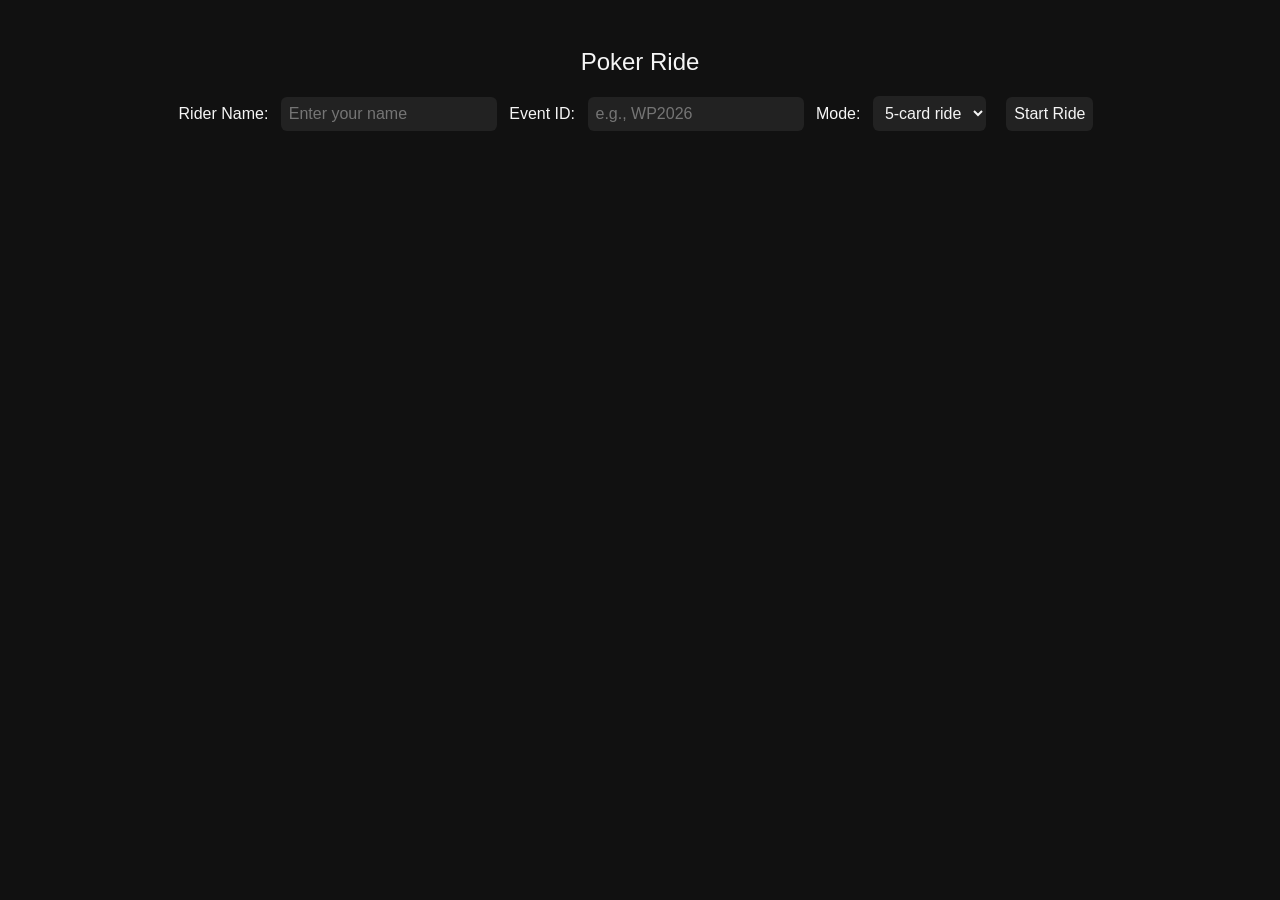
==== index.html @ cab7e918 "Add files via upload" ====
<!DOCTYPE html>
<html lang="en">
<head>
  <meta charset="UTF-8" />
  <meta name="viewport" content="width=device-width, initial-scale=1" />
  <title>Poker Ride</title>
  <link rel="stylesheet" href="style.css" />
  <link rel="manifest" href="manifest.json" />
</head>
<body>
  <div id="app">

    <!-- Start Screen -->
    <section id="start-screen" class="screen">
      <h1>Poker Ride</h1>

      <label for="rider-name">Rider Name:</label>
      <input id="rider-name" type="text" placeholder="Enter your name" />

      <label for="event-id">Event ID:</label>
      <input id="event-id" type="text" placeholder="e.g., WP2026" />

      <label for="mode-select">Mode:</label>
      <select id="mode-select">
        <option value="5-card">5-card ride</option>
        <option value="7-card">7-card ride</option>
      </select>

      <button onclick="startRide()">Start Ride</button>
    </section>

    <!-- Scan Screen -->
    <section id="scan-screen" class="screen hidden">
      <h2>Scan Station QR Code</h2>
      <div id="qr-reader" style="width: 300px;"></div>
      <button onclick="showHand()">View My Hand</button>
      <button onclick="showExport()">Judge QR</button>
    </section>

    <!-- Card Screen -->
    <section id="card-screen" class="screen hidden">
      <h2 id="station-label"></h2>
      <div id="card-display"></div>
      <button onclick="goToScan()">Next Station</button>
      <button onclick="showHand()">View My Hand</button>
      <button onclick="showExport()">Judge QR</button>
    </section>

    <!-- Hand Screen -->
    <section id="hand-screen" class="screen hidden">
      <h2>Your Hand</h2>
      <div id="hand-cards"></div>
      <div id="hand-rank"></div>
      <button onclick="goToScan()">Back to Scan</button>
    </section>

    <!-- Export Screen -->
    <section id="export-screen" class="screen hidden">
      <h2>Show this QR to the Judge</h2>
      <div id="judge-qr"></div>
      <button onclick="goToScan()">Back to Scan</button>
    </section>

    <!-- Locked Screen -->
    <section id="locked-screen" class="screen hidden">
      <h2>Game Locked</h2>
      <p>This ride is finished. A new game will be available for the next event/day.</p>
      <button onclick="resetForNewEvent()">Start New Event</button>
    </section>

  </div>

  <script src="lib/html5-qrcode.min.js"></script>
  <script src="lib/qrcode.min.js"></script>
  <script src="app.js"></script>
</body>
</html>
---- style.css ----
body {
  font-family: Arial, sans-serif;
  text-align: center;
  padding: 20px;
  background: #111;
  color: #f5f5f5;
}

.screen {
  display: block;
}

.hidden {
  display: none;
}

input, select, button {
  margin: 8px;
  padding: 8px;
  font-size: 1rem;
  border-radius: 6px;
  border: none;
  background-color: #222;
  color: #f5f5f5;
  cursor: pointer;
}

input:focus, select:focus {
  outline: 2px solid #ffcc00;
}

button:hover {
  background-color: #333;
}

#card-display, #hand-cards, #hand-rank {
  font-size: 1.5rem;
  margin: 16px;
}

#judge-qr canvas {
  margin-top: 16px;
}

h1, h2 {
  font-weight: normal;
  margin-bottom: 12px;
}
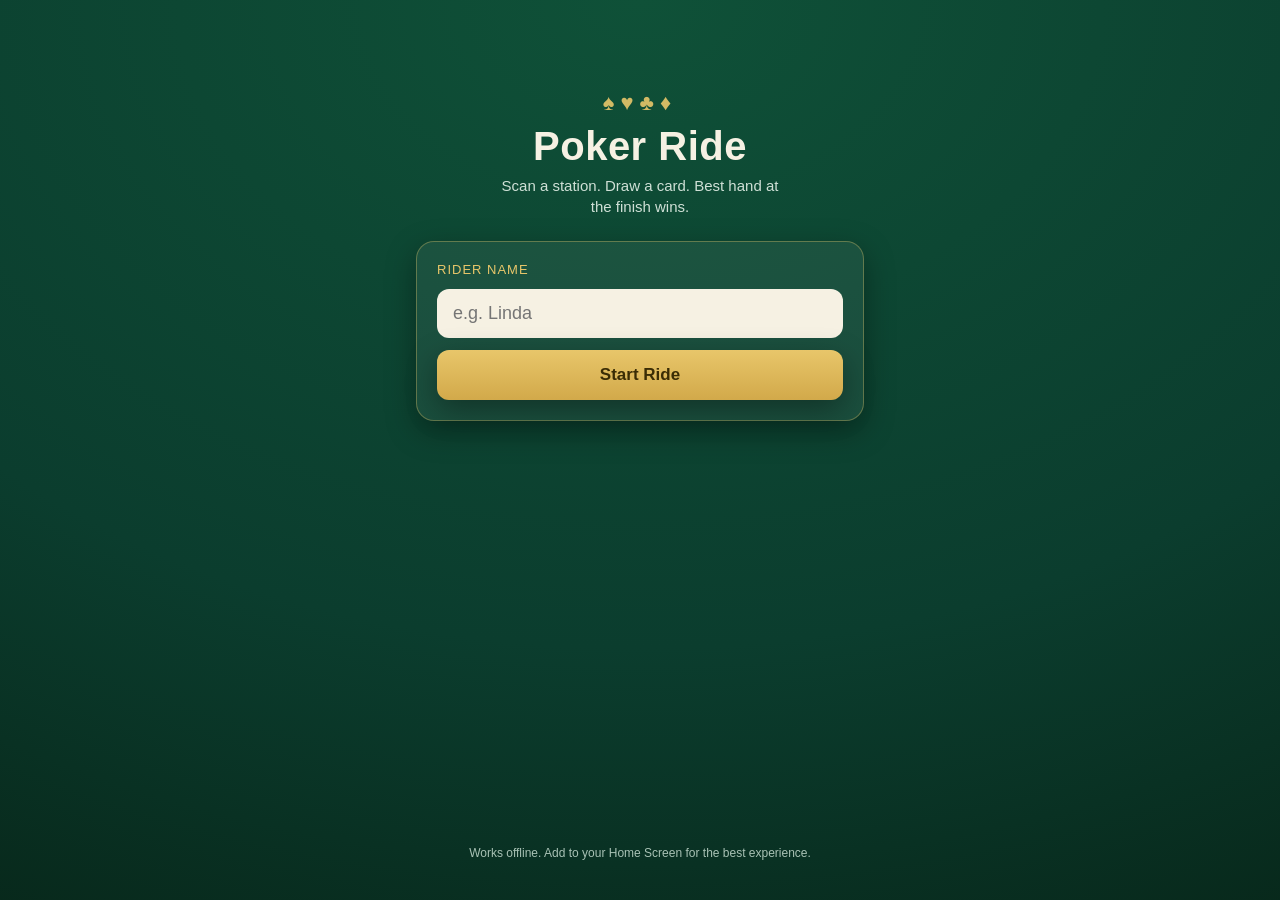
==== commit 22471929: "Add files via upload" ====
--- a/index.html
+++ b/index.html
@@ -1,77 +1,124 @@
-<!DOCTYPE html>
-<html lang="en">
-<head>
-  <meta charset="UTF-8" />
-  <meta name="viewport" content="width=device-width, initial-scale=1" />
-  <title>Poker Ride</title>
-  <link rel="stylesheet" href="style.css" />
-  <link rel="manifest" href="manifest.json" />
-</head>
-<body>
-  <div id="app">
-
-    <!-- Start Screen -->
-    <section id="start-screen" class="screen">
-      <h1>Poker Ride</h1>
-
-      <label for="rider-name">Rider Name:</label>
-      <input id="rider-name" type="text" placeholder="Enter your name" />
-
-      <label for="event-id">Event ID:</label>
-      <input id="event-id" type="text" placeholder="e.g., WP2026" />
-
-      <label for="mode-select">Mode:</label>
-      <select id="mode-select">
-        <option value="5-card">5-card ride</option>
-        <option value="7-card">7-card ride</option>
-      </select>
-
-      <button onclick="startRide()">Start Ride</button>
-    </section>
-
-    <!-- Scan Screen -->
-    <section id="scan-screen" class="screen hidden">
-      <h2>Scan Station QR Code</h2>
-      <div id="qr-reader" style="width: 300px;"></div>
-      <button onclick="showHand()">View My Hand</button>
-      <button onclick="showExport()">Judge QR</button>
-    </section>
-
-    <!-- Card Screen -->
-    <section id="card-screen" class="screen hidden">
-      <h2 id="station-label"></h2>
-      <div id="card-display"></div>
-      <button onclick="goToScan()">Next Station</button>
-      <button onclick="showHand()">View My Hand</button>
-      <button onclick="showExport()">Judge QR</button>
-    </section>
-
-    <!-- Hand Screen -->
-    <section id="hand-screen" class="screen hidden">
-      <h2>Your Hand</h2>
-      <div id="hand-cards"></div>
-      <div id="hand-rank"></div>
-      <button onclick="goToScan()">Back to Scan</button>
-    </section>
-
-    <!-- Export Screen -->
-    <section id="export-screen" class="screen hidden">
-      <h2>Show this QR to the Judge</h2>
-      <div id="judge-qr"></div>
-      <button onclick="goToScan()">Back to Scan</button>
-    </section>
-
-    <!-- Locked Screen -->
-    <section id="locked-screen" class="screen hidden">
-      <h2>Game Locked</h2>
-      <p>This ride is finished. A new game will be available for the next event/day.</p>
-      <button onclick="resetForNewEvent()">Start New Event</button>
-    </section>
-
-  </div>
-
-  <script src="lib/html5-qrcode.min.js"></script>
-  <script src="lib/qrcode.min.js"></script>
-  <script src="app.js"></script>
-</body>
-</html>
+<!DOCTYPE html>
+<html lang="en">
+<head>
+  <meta charset="UTF-8" />
+  <meta name="viewport" content="width=device-width, initial-scale=1, viewport-fit=cover, maximum-scale=1, user-scalable=no" />
+  <meta name="theme-color" content="#0b3d2e" />
+  <meta name="apple-mobile-web-app-capable" content="yes" />
+  <meta name="apple-mobile-web-app-status-bar-style" content="black-translucent" />
+  <meta name="apple-mobile-web-app-title" content="Poker Ride" />
+  <title>Poker Ride</title>
+  <link rel="manifest" href="manifest.json" />
+  <link rel="apple-touch-icon" href="img/icon-192.png" />
+  <link rel="stylesheet" href="style.css" />
+  <!-- Optional QR decoder. If lib/jsQR.min.js is present, live camera scanning
+       works on every phone (including iPhone). If it is absent, the app still
+       works using the native scanner (Android) or the manual station buttons. -->
+  <script src="lib/jsQR.min.js" onerror="window.__jsqrMissing=true"></script>
+</head>
+<body>
+  <div id="app">
+
+    <!-- ============ START SCREEN ============ -->
+    <section id="screen-start" class="screen active">
+      <div class="brand">
+        <div class="brand-suit">&#9824;&#9829;&#9827;&#9830;</div>
+        <h1>Poker Ride</h1>
+        <p class="tagline">Scan a station. Draw a card. Best hand at the finish wins.</p>
+      </div>
+      <form id="start-form" class="card-panel" autocomplete="off">
+        <label for="rider-name">Rider name</label>
+        <input id="rider-name" name="rider-name" type="text" inputmode="text"
+               placeholder="e.g. Linda" maxlength="24" required />
+        <button type="submit" class="btn btn-primary">Start Ride</button>
+      </form>
+      <button id="resume-btn" class="btn btn-ghost hidden">Resume current ride</button>
+      <p class="fineprint">Works offline. Add to your Home Screen for the best experience.</p>
+    </section>
+
+    <!-- ============ SCAN SCREEN ============ -->
+    <section id="screen-scan" class="screen">
+      <header class="topbar">
+        <button class="icon-btn" data-nav="start" aria-label="Back">&#8592;</button>
+        <span class="topbar-title">Scan station</span>
+        <button class="icon-btn" data-nav="hand" aria-label="View hand">&#9824;</button>
+      </header>
+
+      <div class="scan-wrap">
+        <video id="scan-video" playsinline muted></video>
+        <div id="qr-reader" class="hidden"></div>
+        <div class="scan-frame"></div>
+        <canvas id="scan-canvas" class="hidden"></canvas>
+      </div>
+
+      <p id="scan-status" class="scan-status">Point your camera at the station QR code.</p>
+
+      <div class="manual-block">
+        <p class="manual-label">No camera? Tap your station:</p>
+        <div id="manual-stations" class="manual-grid"></div>
+      </div>
+    </section>
+
+    <!-- ============ CARD DISPLAY SCREEN ============ -->
+    <section id="screen-card" class="screen">
+      <header class="topbar">
+        <button class="icon-btn" data-nav="scan" aria-label="Back to scan">&#8592;</button>
+        <span class="topbar-title" id="card-station-title">Station</span>
+        <button class="icon-btn" data-nav="hand" aria-label="View hand">&#9824;</button>
+      </header>
+
+      <div class="card-stage">
+        <div id="playing-card" class="playing-card">
+          <span class="pc-rank pc-top"></span>
+          <span class="pc-suit-big"></span>
+          <span class="pc-rank pc-bottom"></span>
+        </div>
+        <p id="card-caption" class="card-caption"></p>
+        <p id="card-progress" class="card-progress"></p>
+      </div>
+
+      <div class="actions">
+        <button class="btn btn-primary" data-nav="scan">Next Station</button>
+        <button class="btn btn-ghost" data-nav="hand">View My Hand</button>
+      </div>
+    </section>
+
+    <!-- ============ FINAL HAND SCREEN ============ -->
+    <section id="screen-hand" class="screen">
+      <header class="topbar">
+        <button class="icon-btn" data-nav="scan" aria-label="Back to scan">&#8592;</button>
+        <span class="topbar-title">My Hand</span>
+        <span class="icon-btn" aria-hidden="true"></span>
+      </header>
+
+      <div class="hand-stage">
+        <p id="hand-rider" class="hand-rider"></p>
+        <div id="hand-cards" class="hand-cards"></div>
+        <div id="hand-rank" class="hand-rank"></div>
+        <p id="hand-progress" class="hand-progress"></p>
+        <p id="hand-restarts" class="hand-restarts"></p>
+
+        <!-- Finish-line QR code — visible only when all 5 stations are complete -->
+        <div id="hand-qr-section" class="hand-qr-section hidden">
+          <p class="qr-label">📱 Show this QR code at the finish line</p>
+          <div id="hand-qr"></div>
+        </div>
+      </div>
+
+      <div class="actions">
+        <button class="btn btn-primary" data-nav="scan">Back to Scanning</button>
+        <button id="restart-btn" class="btn btn-danger">Restart Ride</button>
+      </div>
+    </section>
+
+  </div>
+
+  <!-- Toast -->
+  <div id="toast" class="toast hidden"></div>
+
+  <!-- QR-code GENERATOR — download qrcode.min.js and place in lib/
+       Get it from: https://cdnjs.cloudflare.com/ajax/libs/qrcodejs/1.0.0/qrcode.min.js -->
+  <script src="lib/qrcode.min.js" onerror="window.__qrcodeMissing=true"></script>
+  <script src="app.js"></script>
+</body>
+</html>
--- a/style.css
+++ b/style.css
@@ -1,48 +1,172 @@
-body {
-  font-family: Arial, sans-serif;
-  text-align: center;
-  padding: 20px;
-  background: #111;
-  color: #f5f5f5;
-}
-
-.screen {
-  display: block;
-}
-
-.hidden {
-  display: none;
-}
-
-input, select, button {
-  margin: 8px;
-  padding: 8px;
-  font-size: 1rem;
-  border-radius: 6px;
-  border: none;
-  background-color: #222;
-  color: #f5f5f5;
-  cursor: pointer;
-}
-
-input:focus, select:focus {
-  outline: 2px solid #ffcc00;
-}
-
-button:hover {
-  background-color: #333;
-}
-
-#card-display, #hand-cards, #hand-rank {
-  font-size: 1.5rem;
-  margin: 16px;
-}
-
-#judge-qr canvas {
-  margin-top: 16px;
-}
-
-h1, h2 {
-  font-weight: normal;
-  margin-bottom: 12px;
-}
+:root{
+  --felt:#0b3d2e;
+  --felt-2:#0f5138;
+  --gold:#e8c66a;
+  --cream:#f6f1e3;
+  --ink:#1c1c1c;
+  --red:#c2362f;
+  --black:#1c1c1c;
+  --danger:#8c2b25;
+  --shadow:0 10px 30px rgba(0,0,0,.35);
+}
+
+*{box-sizing:border-box;-webkit-tap-highlight-color:transparent;}
+html,body{margin:0;height:100%;}
+body{
+  font-family:-apple-system,BlinkMacSystemFont,"Segoe UI",Roboto,Helvetica,Arial,sans-serif;
+  color:var(--cream);
+  background:radial-gradient(120% 120% at 50% 0%,var(--felt-2),var(--felt) 60%,#072518 100%);
+  background-attachment:fixed;
+  -webkit-font-smoothing:antialiased;
+  overscroll-behavior:none;
+}
+#app{
+  max-width:480px;margin:0 auto;min-height:100%;
+  padding:env(safe-area-inset-top) 16px env(safe-area-inset-bottom);
+  display:flex;flex-direction:column;
+}
+
+/* ---------- Screens ---------- */
+.screen{display:none;flex-direction:column;flex:1;min-height:100vh;padding:18px 0 28px;}
+.screen.active{display:flex;}
+.hidden{display:none !important;}
+
+/* ---------- Start ---------- */
+.brand{text-align:center;margin:8vh 0 24px;}
+.brand-suit{letter-spacing:6px;color:var(--gold);font-size:22px;opacity:.9;}
+.brand h1{font-size:40px;margin:8px 0 6px;color:var(--cream);letter-spacing:.5px;}
+.tagline{margin:0 auto;max-width:300px;color:#cfe0d6;font-size:15px;line-height:1.4;}
+
+.card-panel{
+  background:rgba(255,255,255,.06);
+  border:1px solid rgba(232,198,106,.35);
+  border-radius:18px;padding:20px;box-shadow:var(--shadow);
+  display:flex;flex-direction:column;gap:12px;
+}
+.card-panel label{font-size:13px;text-transform:uppercase;letter-spacing:1px;color:var(--gold);}
+input[type=text]{
+  width:100%;padding:14px 16px;border-radius:12px;border:none;
+  font-size:18px;background:var(--cream);color:var(--ink);
+}
+input[type=text]:focus{outline:3px solid var(--gold);}
+
+.fineprint{text-align:center;color:#a9c2b5;font-size:12px;margin-top:auto;padding-top:24px;}
+
+/* ---------- Buttons ---------- */
+.btn{
+  border:none;border-radius:12px;padding:15px 18px;font-size:17px;font-weight:600;
+  cursor:pointer;width:100%;transition:transform .05s ease,filter .15s ease;
+}
+.btn:active{transform:translateY(1px) scale(.995);}
+.btn-primary{background:linear-gradient(180deg,var(--gold),#d2a94a);color:#3a2c05;box-shadow:var(--shadow);}
+.btn-ghost{background:rgba(255,255,255,.08);color:var(--cream);border:1px solid rgba(255,255,255,.2);}
+.btn-danger{background:var(--danger);color:#fff;}
+.actions{display:flex;flex-direction:column;gap:10px;margin-top:auto;padding-top:18px;}
+
+/* ---------- Topbar ---------- */
+.topbar{display:flex;align-items:center;justify-content:space-between;margin-bottom:14px;}
+.topbar-title{font-size:16px;font-weight:600;letter-spacing:.5px;color:var(--cream);}
+.icon-btn{
+  width:44px;height:44px;border-radius:50%;border:1px solid rgba(255,255,255,.18);
+  background:rgba(255,255,255,.06);color:var(--cream);font-size:20px;cursor:pointer;
+  display:flex;align-items:center;justify-content:center;
+}
+
+/* ---------- Scan ---------- */
+.scan-wrap{
+  position:relative;width:100%;aspect-ratio:1/1;border-radius:20px;overflow:hidden;
+  background:#000;box-shadow:var(--shadow);border:1px solid rgba(232,198,106,.3);
+}
+#scan-video{width:100%;height:100%;object-fit:cover;display:block;}
+#qr-reader{position:absolute;inset:0;width:100%;height:100%;}
+#qr-reader video{width:100%!important;height:100%!important;object-fit:cover;display:block;}
+#qr-reader img[alt="Info icon"],#qr-reader>div>span{display:none;} /* hide library chrome */
+.scan-frame{
+  position:absolute;inset:16%;border:3px solid var(--gold);border-radius:16px;
+  box-shadow:0 0 0 100vmax rgba(0,0,0,.25);pointer-events:none;
+}
+.scan-status{text-align:center;color:#cfe0d6;font-size:14px;min-height:20px;margin:14px 4px;}
+
+.manual-block{margin-top:6px;}
+.manual-label{text-align:center;color:#a9c2b5;font-size:13px;margin:0 0 10px;}
+.manual-grid{display:grid;grid-template-columns:repeat(5,1fr);gap:8px;}
+.manual-grid button{
+  padding:14px 0;border-radius:12px;border:1px solid rgba(232,198,106,.4);
+  background:rgba(255,255,255,.07);color:var(--cream);font-size:16px;font-weight:700;cursor:pointer;
+}
+.manual-grid button.done{background:rgba(232,198,106,.25);color:var(--gold);border-color:var(--gold);}
+
+/* ---------- Playing card ---------- */
+.card-stage{flex:1;display:flex;flex-direction:column;align-items:center;justify-content:center;gap:18px;}
+.playing-card{
+  position:relative;width:62vw;max-width:260px;aspect-ratio:2.5/3.5;background:#fff;border-radius:18px;
+  box-shadow:var(--shadow);color:var(--black);display:flex;align-items:center;justify-content:center;
+  animation:flip .5s ease;
+}
+.playing-card.red{color:var(--red);}
+.pc-suit-big{font-size:34vw;line-height:1;max-font-size:150px;}
+@media(min-width:480px){.pc-suit-big{font-size:150px;}}
+.pc-rank{position:absolute;font-size:7vw;font-weight:800;line-height:1;}
+@media(min-width:480px){.pc-rank{font-size:34px;}}
+.pc-top{top:12px;left:14px;}
+.pc-bottom{bottom:12px;right:14px;transform:rotate(180deg);}
+.card-caption{font-size:20px;font-weight:700;color:var(--cream);margin:0;}
+.card-progress{color:#a9c2b5;font-size:14px;margin:0;}
+@keyframes flip{from{transform:rotateY(90deg) scale(.9);opacity:0;}to{transform:none;opacity:1;}}
+
+/* ---------- Hand ---------- */
+.hand-stage{flex:1;display:flex;flex-direction:column;align-items:center;gap:16px;padding-top:8px;}
+.hand-rider{font-size:20px;font-weight:700;margin:0;color:var(--cream);}
+.hand-cards{display:flex;flex-wrap:wrap;justify-content:center;gap:10px;}
+.mini-card{
+  width:58px;height:82px;background:#fff;border-radius:10px;color:var(--black);
+  display:flex;flex-direction:column;align-items:center;justify-content:center;box-shadow:var(--shadow);
+  position:relative;font-weight:800;
+}
+.mini-card.red{color:var(--red);}
+.mini-card.empty{background:rgba(255,255,255,.06);border:1px dashed rgba(255,255,255,.3);color:#7f998c;font-weight:600;}
+.mini-rank{font-size:20px;line-height:1;}
+.mini-suit{font-size:22px;line-height:1;}
+.mini-station{position:absolute;bottom:3px;font-size:9px;letter-spacing:1px;color:#888;font-weight:700;}
+.mini-card.red .mini-station{color:#c98;}
+.hand-rank{
+  text-align:center;background:rgba(232,198,106,.14);border:1px solid rgba(232,198,106,.4);
+  border-radius:14px;padding:14px 18px;min-width:60%;
+}
+.hand-rank .rank-name{font-size:24px;font-weight:800;color:var(--gold);}
+.hand-rank .rank-desc{font-size:13px;color:#cfe0d6;margin-top:4px;}
+.hand-progress{color:#a9c2b5;font-size:13px;margin:0;}
+.hand-restarts{
+  margin:4px 0 0;font-size:12px;letter-spacing:.3px;
+  color:#cdb06a;background:rgba(140,43,37,.18);
+  border:1px solid rgba(232,198,106,.3);border-radius:999px;padding:5px 12px;
+}
+.hand-restarts.flag{color:#f3c9c5;background:rgba(140,43,37,.4);border-color:#8c2b25;}
+
+
+/* ---------- Finish-line QR code ---------- */
+.hand-qr-section{
+  display:flex;flex-direction:column;align-items:center;gap:10px;
+  margin-top:14px;width:100%;
+}
+.qr-label{
+  font-size:13px;color:var(--gold);text-align:center;
+  margin:0;letter-spacing:.5px;font-weight:600;
+}
+#hand-qr{
+  background:var(--cream);padding:10px;border-radius:14px;
+  box-shadow:var(--shadow);display:inline-block;
+}
+#hand-qr canvas,#hand-qr img{display:block;}
+.qr-fallback{
+  color:var(--cream);font-size:12px;text-align:center;word-break:break-all;
+  background:rgba(255,255,255,.06);border:1px solid rgba(232,198,106,.35);
+  border-radius:12px;padding:12px 14px;line-height:1.5;
+}
+
+.toast{
+  position:fixed;left:50%;bottom:28px;transform:translateX(-50%);
+  background:#1c1c1c;color:#fff;padding:12px 18px;border-radius:12px;font-size:14px;
+  box-shadow:var(--shadow);z-index:50;max-width:88%;text-align:center;
+  border:1px solid rgba(232,198,106,.4);
+}
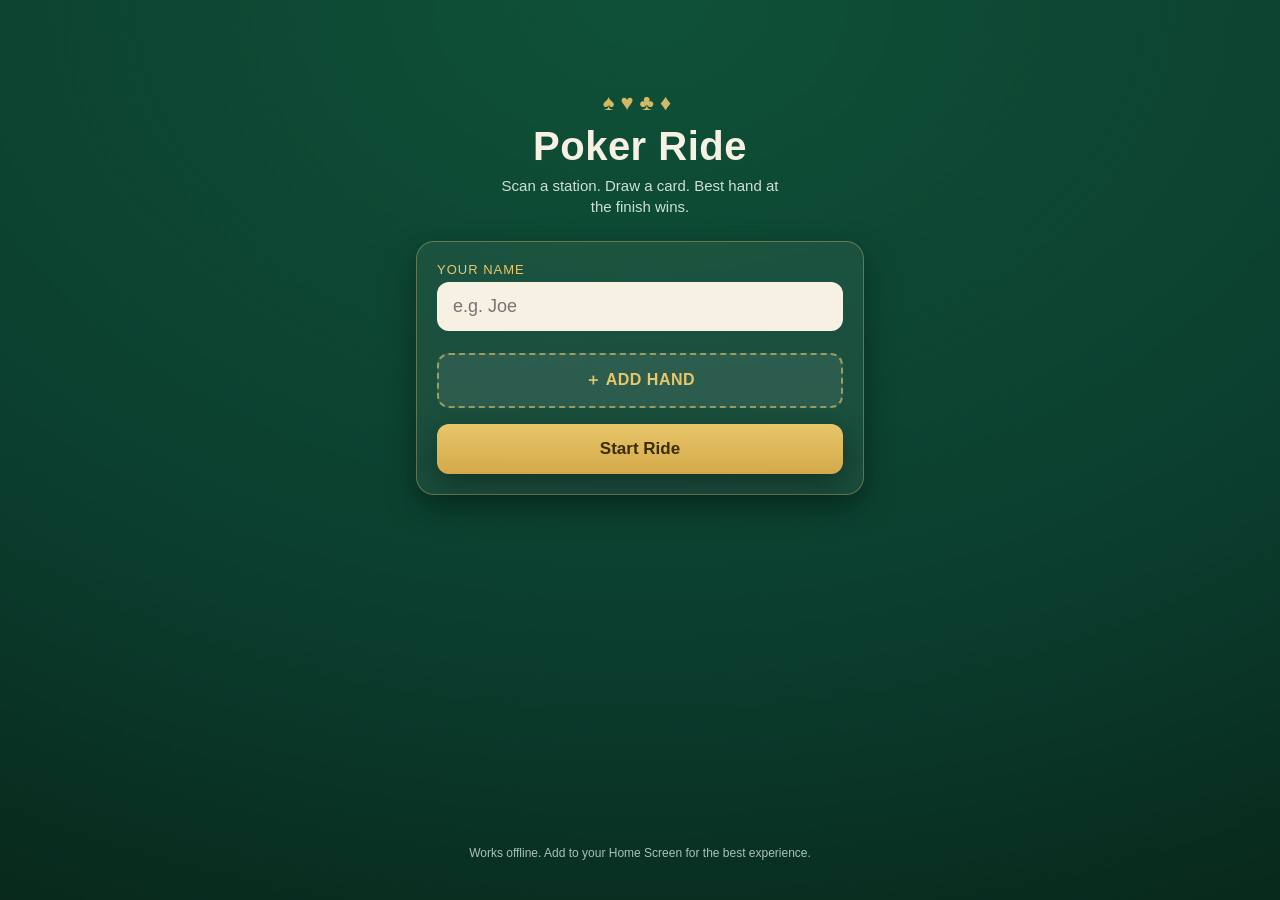
==== commit 02509451: "Add files via upload new replacement files for V6- multiplayer upgrade" ====
--- a/index.html
+++ b/index.html
@@ -27,9 +27,10 @@
         <p class="tagline">Scan a station. Draw a card. Best hand at the finish wins.</p>
       </div>
       <form id="start-form" class="card-panel" autocomplete="off">
-        <label for="rider-name">Rider name</label>
-        <input id="rider-name" name="rider-name" type="text" inputmode="text"
-               placeholder="e.g. Linda" maxlength="24" required />
+        <div id="name-inputs-container"></div>
+        <button type="button" id="add-hand-btn" class="btn btn-ghost add-hand-btn">
+          ＋ ADD HAND
+        </button>
         <button type="submit" class="btn btn-primary">Start Ride</button>
       </form>
       <button id="resume-btn" class="btn btn-ghost hidden">Resume current ride</button>
@@ -40,18 +41,32 @@
     <section id="screen-scan" class="screen">
       <header class="topbar">
         <button class="icon-btn" data-nav="start" aria-label="Back">&#8592;</button>
-        <span class="topbar-title">Scan station</span>
+        <span class="topbar-title" id="scan-topbar-title">Scan station</span>
         <button class="icon-btn" data-nav="hand" aria-label="View hand">&#9824;</button>
       </header>
 
+      <!-- Player tabs — hidden for single player, visible for multi -->
+      <div id="player-tabs" class="player-tabs hidden"></div>
+
       <div class="scan-wrap">
+        <!-- Tap-to-start overlay — visible first; hidden once camera is running.
+             Giving iOS a real tap event is required for the camera permission
+             dialog to appear on older iPhones (6s / iOS 12-15). -->
+        <div id="camera-start-overlay" class="camera-start-overlay">
+          <button id="camera-start-btn" type="button" class="camera-start-btn">
+            📷<br>Tap to Start Camera
+          </button>
+        </div>
         <video id="scan-video" playsinline muted></video>
         <div id="qr-reader" class="hidden"></div>
-        <div class="scan-frame"></div>
+        <div class="scan-frame hidden"></div>
         <canvas id="scan-canvas" class="hidden"></canvas>
       </div>
 
       <p id="scan-status" class="scan-status">Point your camera at the station QR code.</p>
+      <button id="camera-retry-btn" class="btn btn-ghost hidden" style="margin:0 0 6px;">
+        📷 Try Camera Again
+      </button>
 
       <div class="manual-block">
         <p class="manual-label">No camera? Tap your station:</p>
@@ -91,18 +106,8 @@
         <span class="icon-btn" aria-hidden="true"></span>
       </header>
 
-      <div class="hand-stage">
-        <p id="hand-rider" class="hand-rider"></p>
-        <div id="hand-cards" class="hand-cards"></div>
-        <div id="hand-rank" class="hand-rank"></div>
-        <p id="hand-progress" class="hand-progress"></p>
-        <p id="hand-restarts" class="hand-restarts"></p>
-
-        <!-- Finish-line QR code — visible only when all 5 stations are complete -->
-        <div id="hand-qr-section" class="hand-qr-section hidden">
-          <p class="qr-label">📱 Show this QR code at the finish line</p>
-          <div id="hand-qr"></div>
-        </div>
+      <div class="hand-stage" id="hand-stage">
+        <!-- populated dynamically by renderHand() for each player -->
       </div>
 
       <div class="actions">
--- a/style.css
+++ b/style.css
@@ -164,9 +164,70 @@
   border-radius:12px;padding:12px 14px;line-height:1.5;
 }
 
+/* ---------- Camera start overlay ---------- */
+.camera-start-overlay{
+  position:absolute;inset:0;display:flex;align-items:center;justify-content:center;
+  background:rgba(0,0,0,.55);z-index:10;border-radius:20px;
+}
+.camera-start-btn{
+  background:linear-gradient(180deg,var(--gold),#d2a94a);color:#3a2c05;
+  border:none;border-radius:16px;padding:22px 32px;font-size:20px;font-weight:800;
+  cursor:pointer;text-align:center;line-height:1.5;box-shadow:var(--shadow);
+  -webkit-tap-highlight-color:transparent;
+}
+.camera-start-btn:active{transform:scale(.97);}
+
 .toast{
   position:fixed;left:50%;bottom:28px;transform:translateX(-50%);
   background:#1c1c1c;color:#fff;padding:12px 18px;border-radius:12px;font-size:14px;
   box-shadow:var(--shadow);z-index:50;max-width:88%;text-align:center;
   border:1px solid rgba(232,198,106,.4);
 }
+
+/* ---------- Multi-hand start form ---------- */
+.name-row { display:flex; flex-direction:column; gap:5px; margin-bottom:10px; }
+.name-row-label {
+  font-size:13px; text-transform:uppercase; letter-spacing:1px; color:var(--gold);
+}
+.name-row-wrap  { display:flex; gap:8px; align-items:center; }
+.name-row-input {
+  flex:1; padding:13px 15px; border-radius:12px; border:none;
+  font-size:17px; background:var(--cream); color:var(--ink);
+}
+.name-row-input:focus { outline:3px solid var(--gold); }
+.remove-name-btn {
+  flex-shrink:0; width:42px; height:42px; border-radius:50%;
+  border:1px solid rgba(255,255,255,.25); background:rgba(255,255,255,.08);
+  color:var(--cream); font-size:18px; cursor:pointer;
+  display:flex; align-items:center; justify-content:center;
+}
+.remove-name-btn:active { background:rgba(140,43,37,.5); }
+.add-hand-btn {
+  font-size:16px; font-weight:800; letter-spacing:.5px;
+  border:2px dashed rgba(232,198,106,.6) !important;
+  color:var(--gold) !important; margin-bottom:4px;
+}
+.add-hand-btn:active { background:rgba(232,198,106,.15) !important; }
+
+/* ---------- Player tabs (scan screen) ---------- */
+.player-tabs {
+  display:flex; gap:8px; flex-wrap:wrap; margin-bottom:10px;
+}
+.player-tab {
+  flex:1; min-width:0; padding:10px 8px; border-radius:10px;
+  border:1px solid rgba(232,198,106,.35); background:rgba(255,255,255,.06);
+  color:var(--cream); font-size:13px; font-weight:600; cursor:pointer;
+  text-align:center; white-space:nowrap; overflow:hidden; text-overflow:ellipsis;
+}
+.player-tab.active {
+  background:rgba(232,198,106,.2); border-color:var(--gold); color:var(--gold);
+}
+
+/* ---------- Hand screen — multi-player ---------- */
+.hand-player-section {
+  width:100%; display:flex; flex-direction:column; align-items:center; gap:14px;
+  padding: 4px 0;
+}
+.player-divider {
+  width:90%; border:none; border-top:1px solid rgba(255,255,255,.12); margin:8px 0;
+}
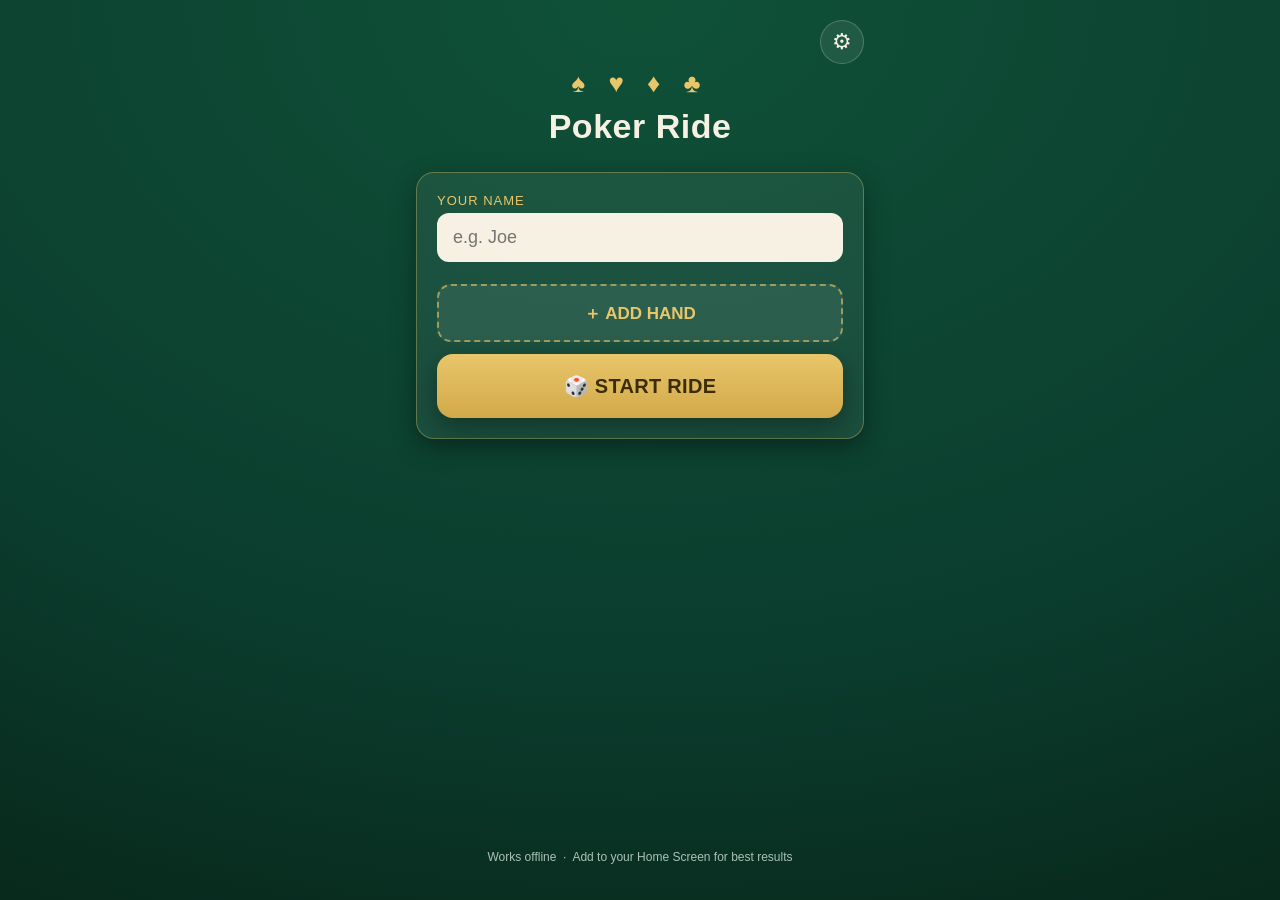
==== commit 39486a15: "Add files via upload" ====
--- a/index.html
+++ b/index.html
@@ -11,119 +11,191 @@
   <link rel="manifest" href="manifest.json" />
   <link rel="apple-touch-icon" href="img/icon-192.png" />
   <link rel="stylesheet" href="style.css" />
-  <!-- Optional QR decoder. If lib/jsQR.min.js is present, live camera scanning
-       works on every phone (including iPhone). If it is absent, the app still
-       works using the native scanner (Android) or the manual station buttons. -->
-  <script src="lib/jsQR.min.js" onerror="window.__jsqrMissing=true"></script>
+  <script src="lib/qrcode.min.js" onerror="window.__qrcodeMissing=true"></script>
+  <script src="lib/jsQR.min.js"   onerror="window.__jsqrMissing=true"></script>
 </head>
 <body>
-  <div id="app">
-
-    <!-- ============ START SCREEN ============ -->
-    <section id="screen-start" class="screen active">
-      <div class="brand">
-        <div class="brand-suit">&#9824;&#9829;&#9827;&#9830;</div>
-        <h1>Poker Ride</h1>
-        <p class="tagline">Scan a station. Draw a card. Best hand at the finish wins.</p>
+<div id="app">
+
+  <!-- ============================================================
+       START SCREEN
+  ============================================================ -->
+  <section id="screen-start" class="screen active">
+
+    <div class="start-header">
+      <div class="start-suits">&#9824; &#9829; &#9830; &#9827;</div>
+      <h1 class="start-club" id="club-name-display">Poker Ride</h1>
+      <p  class="start-date"  id="ride-date-display" style="display:none"></p>
+      <button class="gear-btn" id="gear-btn" aria-label="Settings">&#9881;</button>
+    </div>
+
+    <form id="start-form" class="card-panel" autocomplete="off">
+      <div id="name-inputs-container"></div>
+      <button type="button" id="add-hand-btn" class="btn btn-ghost add-hand-btn">
+        &#65291; ADD HAND
+      </button>
+      <button type="submit" class="btn btn-primary btn-xl">
+        &#127922; START RIDE
+      </button>
+    </form>
+
+    <button id="resume-btn" class="btn btn-resume hidden">
+      &#9654; Resume Today's Ride
+    </button>
+
+    <p class="fineprint">
+      Works offline &nbsp;&middot;&nbsp; Add to your Home Screen for best results
+    </p>
+  </section>
+
+  <!-- ============================================================
+       SETTINGS SCREEN
+  ============================================================ -->
+  <section id="screen-settings" class="screen">
+    <header class="topbar">
+      <button class="back-btn" data-nav="start">&#8592; Back</button>
+      <span class="topbar-title">Settings</span>
+      <span></span>
+    </header>
+
+    <div class="settings-body card-panel">
+      <label class="settings-label">Club Name</label>
+      <input id="set-club-name" type="text" class="settings-input"
+             placeholder="e.g. Willow Prairie Horse Camp" maxlength="60" />
+
+      <label class="settings-label">Poker Ride Date</label>
+      <input id="set-ride-date" type="date" class="settings-input" />
+
+      <label class="settings-label">Contact Info</label>
+      <textarea id="set-contact" class="settings-input settings-textarea"
+                placeholder="Website address&#10;Contact name &amp; phone number"
+                rows="3"></textarea>
+
+      <label class="settings-label">Game Mode</label>
+      <p class="settings-hint">5 Card = standard poker &nbsp;&middot;&nbsp; 7 Card = best 5 of 7</p>
+      <div class="mode-toggle">
+        <button type="button" id="mode-5" class="mode-btn active">5 Card Poker</button>
+        <button type="button" id="mode-7" class="mode-btn">7 Card Poker</button>
       </div>
-      <form id="start-form" class="card-panel" autocomplete="off">
-        <div id="name-inputs-container"></div>
-        <button type="button" id="add-hand-btn" class="btn btn-ghost add-hand-btn">
-          ＋ ADD HAND
+
+      <button id="save-settings-btn" class="btn btn-primary" style="margin-top:20px;">
+        &#10003; Save Settings
+      </button>
+    </div>
+  </section>
+
+  <!-- ============================================================
+       SCAN SCREEN
+  ============================================================ -->
+  <section id="screen-scan" class="screen">
+    <header class="topbar">
+      <button class="back-btn" data-nav="start">&#8592; Home</button>
+      <span class="topbar-title" id="scan-topbar-title">Scan Station</span>
+      <span></span>
+    </header>
+
+    <!-- Player tabs (hidden for single player) -->
+    <div id="player-tabs" class="player-tabs hidden"></div>
+
+    <!-- Camera view -->
+    <div class="scan-wrap">
+      <div id="camera-start-overlay" class="camera-start-overlay">
+        <button id="camera-start-btn" type="button" class="camera-start-btn">
+          &#128247;<br>Tap to Start Camera
         </button>
-        <button type="submit" class="btn btn-primary">Start Ride</button>
-      </form>
-      <button id="resume-btn" class="btn btn-ghost hidden">Resume current ride</button>
-      <p class="fineprint">Works offline. Add to your Home Screen for the best experience.</p>
-    </section>
-
-    <!-- ============ SCAN SCREEN ============ -->
-    <section id="screen-scan" class="screen">
-      <header class="topbar">
-        <button class="icon-btn" data-nav="start" aria-label="Back">&#8592;</button>
-        <span class="topbar-title" id="scan-topbar-title">Scan station</span>
-        <button class="icon-btn" data-nav="hand" aria-label="View hand">&#9824;</button>
-      </header>
-
-      <!-- Player tabs — hidden for single player, visible for multi -->
-      <div id="player-tabs" class="player-tabs hidden"></div>
-
-      <div class="scan-wrap">
-        <!-- Tap-to-start overlay — visible first; hidden once camera is running.
-             Giving iOS a real tap event is required for the camera permission
-             dialog to appear on older iPhones (6s / iOS 12-15). -->
-        <div id="camera-start-overlay" class="camera-start-overlay">
-          <button id="camera-start-btn" type="button" class="camera-start-btn">
-            📷<br>Tap to Start Camera
-          </button>
-        </div>
-        <video id="scan-video" playsinline muted></video>
-        <div id="qr-reader" class="hidden"></div>
-        <div class="scan-frame hidden"></div>
-        <canvas id="scan-canvas" class="hidden"></canvas>
       </div>
-
-      <p id="scan-status" class="scan-status">Point your camera at the station QR code.</p>
-      <button id="camera-retry-btn" class="btn btn-ghost hidden" style="margin:0 0 6px;">
-        📷 Try Camera Again
-      </button>
-
-      <div class="manual-block">
-        <p class="manual-label">No camera? Tap your station:</p>
-        <div id="manual-stations" class="manual-grid"></div>
+      <video id="scan-video" playsinline muted></video>
+      <div id="qr-reader" class="hidden"></div>
+      <div class="scan-frame hidden"></div>
+      <canvas id="scan-canvas" class="hidden"></canvas>
+    </div>
+
+    <p id="scan-status" class="scan-status">Tap the button above to open your camera.</p>
+    <button id="camera-retry-btn" class="btn btn-ghost hidden" style="margin-bottom:6px;">
+      &#128247; Try Camera Again
+    </button>
+
+    <!-- Large VIEW MY HAND button — always visible so riders can't miss it -->
+    <button class="btn btn-view-hand" data-nav="hand">
+      &#128203; VIEW MY HAND
+    </button>
+
+    <!-- Manual station buttons (fallback) -->
+    <div class="manual-block hidden">
+      <p class="manual-label">No camera? Tap your station number:</p>
+      <div id="manual-stations" class="manual-grid"></div>
+    </div>
+
+    <!-- Mini hand strip — shows cards drawn so far -->
+    <div class="hand-strip-section">
+      <p class="hand-strip-label">Cards drawn so far:</p>
+      <div id="hand-strip" class="hand-strip"></div>
+    </div>
+  </section>
+
+  <!-- ============================================================
+       CARD DISPLAY SCREEN
+  ============================================================ -->
+  <section id="screen-card" class="screen">
+    <header class="topbar">
+      <button class="back-btn" data-nav="scan">&#8592; Scan</button>
+      <span class="topbar-title" id="card-station-title">Station</span>
+      <span></span>
+    </header>
+
+    <div class="card-stage">
+      <div id="playing-card" class="playing-card">
+        <span class="pc-rank pc-top"></span>
+        <span class="pc-suit-big"></span>
+        <span class="pc-rank pc-bottom"></span>
       </div>
-    </section>
-
-    <!-- ============ CARD DISPLAY SCREEN ============ -->
-    <section id="screen-card" class="screen">
-      <header class="topbar">
-        <button class="icon-btn" data-nav="scan" aria-label="Back to scan">&#8592;</button>
-        <span class="topbar-title" id="card-station-title">Station</span>
-        <button class="icon-btn" data-nav="hand" aria-label="View hand">&#9824;</button>
-      </header>
-
-      <div class="card-stage">
-        <div id="playing-card" class="playing-card">
-          <span class="pc-rank pc-top"></span>
-          <span class="pc-suit-big"></span>
-          <span class="pc-rank pc-bottom"></span>
-        </div>
-        <p id="card-caption" class="card-caption"></p>
-        <p id="card-progress" class="card-progress"></p>
-      </div>
-
-      <div class="actions">
-        <button class="btn btn-primary" data-nav="scan">Next Station</button>
-        <button class="btn btn-ghost" data-nav="hand">View My Hand</button>
-      </div>
-    </section>
-
-    <!-- ============ FINAL HAND SCREEN ============ -->
-    <section id="screen-hand" class="screen">
-      <header class="topbar">
-        <button class="icon-btn" data-nav="scan" aria-label="Back to scan">&#8592;</button>
-        <span class="topbar-title">My Hand</span>
-        <span class="icon-btn" aria-hidden="true"></span>
-      </header>
-
-      <div class="hand-stage" id="hand-stage">
-        <!-- populated dynamically by renderHand() for each player -->
-      </div>
-
-      <div class="actions">
-        <button class="btn btn-primary" data-nav="scan">Back to Scanning</button>
-        <button id="restart-btn" class="btn btn-danger">Restart Ride</button>
-      </div>
-    </section>
-
-  </div>
-
-  <!-- Toast -->
-  <div id="toast" class="toast hidden"></div>
-
-  <!-- QR-code GENERATOR — download qrcode.min.js and place in lib/
-       Get it from: https://cdnjs.cloudflare.com/ajax/libs/qrcodejs/1.0.0/qrcode.min.js -->
-  <script src="lib/qrcode.min.js" onerror="window.__qrcodeMissing=true"></script>
-  <script src="app.js"></script>
+      <p id="card-caption"  class="card-caption"></p>
+      <p id="card-progress" class="card-progress"></p>
+    </div>
+
+    <!-- Hand strip also shown here -->
+    <div class="hand-strip-section">
+      <p class="hand-strip-label">Your hand so far:</p>
+      <div id="hand-strip-card" class="hand-strip"></div>
+    </div>
+
+    <div class="actions">
+      <button class="btn btn-primary btn-xl" data-nav="scan">
+        &#128247; NEXT STATION
+      </button>
+      <button class="btn btn-view-hand" data-nav="hand">
+        &#128203; VIEW MY HAND
+      </button>
+    </div>
+  </section>
+
+  <!-- ============================================================
+       FINAL HAND SCREEN
+  ============================================================ -->
+  <section id="screen-hand" class="screen">
+    <header class="topbar">
+      <button class="back-btn" data-nav="scan">&#8592; Scan</button>
+      <span class="topbar-title">My Hand</span>
+      <span></span>
+    </header>
+
+    <div class="hand-stage" id="hand-stage">
+      <!-- populated by renderHand() -->
+    </div>
+
+    <div class="actions">
+      <button class="btn btn-primary btn-xl" data-nav="scan">
+        &#128247; BACK TO SCANNING
+      </button>
+      <button id="restart-btn" class="btn btn-danger">
+        &#128260; Restart Ride
+      </button>
+    </div>
+  </section>
+
+</div><!-- #app -->
+
+<div id="toast" class="toast hidden"></div>
+<script src="app.js"></script>
 </body>
 </html>
--- a/style.css
+++ b/style.css
@@ -1,18 +1,23 @@
-:root{
-  --felt:#0b3d2e;
-  --felt-2:#0f5138;
-  --gold:#e8c66a;
-  --cream:#f6f1e3;
-  --ink:#1c1c1c;
-  --red:#c2362f;
-  --black:#1c1c1c;
-  --danger:#8c2b25;
-  --shadow:0 10px 30px rgba(0,0,0,.35);
-}
-
-*{box-sizing:border-box;-webkit-tap-highlight-color:transparent;}
-html,body{margin:0;height:100%;}
-body{
+/* =====================================================================
+   Poker Ride — style.css  v3.0
+   Elderly-friendly: large touch targets, large fonts, clear contrast
+   ===================================================================== */
+:root {
+  --felt:   #0b3d2e;
+  --felt-2: #0f5138;
+  --gold:   #e8c66a;
+  --cream:  #f6f1e3;
+  --ink:    #1c1c1c;
+  --red:    #c2362f;
+  --danger: #8c2b25;
+  --shadow: 0 8px 24px rgba(0,0,0,.35);
+  /* Minimum touch target */
+  --touch:  58px;
+}
+
+* { box-sizing:border-box; -webkit-tap-highlight-color:transparent; }
+html, body { margin:0; height:100%; }
+body {
   font-family:-apple-system,BlinkMacSystemFont,"Segoe UI",Roboto,Helvetica,Arial,sans-serif;
   color:var(--cream);
   background:radial-gradient(120% 120% at 50% 0%,var(--felt-2),var(--felt) 60%,#072518 100%);
@@ -20,214 +25,424 @@
   -webkit-font-smoothing:antialiased;
   overscroll-behavior:none;
 }
-#app{
-  max-width:480px;margin:0 auto;min-height:100%;
+#app {
+  max-width:480px; margin:0 auto; min-height:100%;
   padding:env(safe-area-inset-top) 16px env(safe-area-inset-bottom);
-  display:flex;flex-direction:column;
-}
-
-/* ---------- Screens ---------- */
-.screen{display:none;flex-direction:column;flex:1;min-height:100vh;padding:18px 0 28px;}
-.screen.active{display:flex;}
-.hidden{display:none !important;}
-
-/* ---------- Start ---------- */
-.brand{text-align:center;margin:8vh 0 24px;}
-.brand-suit{letter-spacing:6px;color:var(--gold);font-size:22px;opacity:.9;}
-.brand h1{font-size:40px;margin:8px 0 6px;color:var(--cream);letter-spacing:.5px;}
-.tagline{margin:0 auto;max-width:300px;color:#cfe0d6;font-size:15px;line-height:1.4;}
-
-.card-panel{
+  display:flex; flex-direction:column;
+}
+
+/* ---- Screens ---- */
+.screen { display:none; flex-direction:column; flex:1; min-height:100vh; padding:14px 0 24px; }
+.screen.active { display:flex; }
+.hidden { display:none !important; }
+
+/* ================================================================
+   START SCREEN
+================================================================ */
+.start-header {
+  text-align:center; padding:6vh 0 20px; position:relative;
+}
+.start-suits {
+  font-size:26px; letter-spacing:8px; color:var(--gold); margin-bottom:8px;
+}
+.start-club {
+  font-size:34px; font-weight:900; color:var(--cream);
+  letter-spacing:.5px; margin:0 0 6px;
+}
+.start-date {
+  font-size:16px; color:var(--gold); margin:0 0 4px; font-weight:600;
+}
+
+/* Gear icon — small but tucked in corner */
+.gear-btn {
+  position:absolute; top:6px; right:0;
+  width:44px; height:44px; border-radius:50%;
+  background:rgba(255,255,255,.08); border:1px solid rgba(255,255,255,.2);
+  color:var(--cream); font-size:22px; cursor:pointer;
+  display:flex; align-items:center; justify-content:center;
+}
+.gear-btn:active { background:rgba(232,198,106,.25); }
+
+/* Resume button — large, obvious, gold-outlined */
+.btn-resume {
+  background:rgba(232,198,106,.15);
+  border:2px solid var(--gold) !important;
+  color:var(--gold) !important;
+  font-size:17px; font-weight:700;
+  min-height:var(--touch);
+  border-radius:14px;
+  padding:14px 18px;
+  width:100%; cursor:pointer;
+  margin-top:12px;
+  line-height:1.3;
+  text-align:center;
+}
+.btn-resume:active { background:rgba(232,198,106,.3); }
+
+.fineprint { text-align:center; color:#a9c2b5; font-size:12px; margin-top:auto; padding-top:20px; }
+
+/* ================================================================
+   CARD PANEL (start form, settings)
+================================================================ */
+.card-panel {
   background:rgba(255,255,255,.06);
   border:1px solid rgba(232,198,106,.35);
-  border-radius:18px;padding:20px;box-shadow:var(--shadow);
-  display:flex;flex-direction:column;gap:12px;
-}
-.card-panel label{font-size:13px;text-transform:uppercase;letter-spacing:1px;color:var(--gold);}
-input[type=text]{
-  width:100%;padding:14px 16px;border-radius:12px;border:none;
-  font-size:18px;background:var(--cream);color:var(--ink);
-}
-input[type=text]:focus{outline:3px solid var(--gold);}
-
-.fineprint{text-align:center;color:#a9c2b5;font-size:12px;margin-top:auto;padding-top:24px;}
-
-/* ---------- Buttons ---------- */
-.btn{
-  border:none;border-radius:12px;padding:15px 18px;font-size:17px;font-weight:600;
-  cursor:pointer;width:100%;transition:transform .05s ease,filter .15s ease;
-}
-.btn:active{transform:translateY(1px) scale(.995);}
-.btn-primary{background:linear-gradient(180deg,var(--gold),#d2a94a);color:#3a2c05;box-shadow:var(--shadow);}
-.btn-ghost{background:rgba(255,255,255,.08);color:var(--cream);border:1px solid rgba(255,255,255,.2);}
-.btn-danger{background:var(--danger);color:#fff;}
-.actions{display:flex;flex-direction:column;gap:10px;margin-top:auto;padding-top:18px;}
-
-/* ---------- Topbar ---------- */
-.topbar{display:flex;align-items:center;justify-content:space-between;margin-bottom:14px;}
-.topbar-title{font-size:16px;font-weight:600;letter-spacing:.5px;color:var(--cream);}
-.icon-btn{
-  width:44px;height:44px;border-radius:50%;border:1px solid rgba(255,255,255,.18);
-  background:rgba(255,255,255,.06);color:var(--cream);font-size:20px;cursor:pointer;
-  display:flex;align-items:center;justify-content:center;
-}
-
-/* ---------- Scan ---------- */
-.scan-wrap{
-  position:relative;width:100%;aspect-ratio:1/1;border-radius:20px;overflow:hidden;
-  background:#000;box-shadow:var(--shadow);border:1px solid rgba(232,198,106,.3);
-}
-#scan-video{width:100%;height:100%;object-fit:cover;display:block;}
-#qr-reader{position:absolute;inset:0;width:100%;height:100%;}
-#qr-reader video{width:100%!important;height:100%!important;object-fit:cover;display:block;}
-#qr-reader img[alt="Info icon"],#qr-reader>div>span{display:none;} /* hide library chrome */
-.scan-frame{
-  position:absolute;inset:16%;border:3px solid var(--gold);border-radius:16px;
-  box-shadow:0 0 0 100vmax rgba(0,0,0,.25);pointer-events:none;
-}
-.scan-status{text-align:center;color:#cfe0d6;font-size:14px;min-height:20px;margin:14px 4px;}
-
-.manual-block{margin-top:6px;}
-.manual-label{text-align:center;color:#a9c2b5;font-size:13px;margin:0 0 10px;}
-.manual-grid{display:grid;grid-template-columns:repeat(5,1fr);gap:8px;}
-.manual-grid button{
-  padding:14px 0;border-radius:12px;border:1px solid rgba(232,198,106,.4);
-  background:rgba(255,255,255,.07);color:var(--cream);font-size:16px;font-weight:700;cursor:pointer;
-}
-.manual-grid button.done{background:rgba(232,198,106,.25);color:var(--gold);border-color:var(--gold);}
-
-/* ---------- Playing card ---------- */
-.card-stage{flex:1;display:flex;flex-direction:column;align-items:center;justify-content:center;gap:18px;}
-.playing-card{
-  position:relative;width:62vw;max-width:260px;aspect-ratio:2.5/3.5;background:#fff;border-radius:18px;
-  box-shadow:var(--shadow);color:var(--black);display:flex;align-items:center;justify-content:center;
-  animation:flip .5s ease;
-}
-.playing-card.red{color:var(--red);}
-.pc-suit-big{font-size:34vw;line-height:1;max-font-size:150px;}
-@media(min-width:480px){.pc-suit-big{font-size:150px;}}
-.pc-rank{position:absolute;font-size:7vw;font-weight:800;line-height:1;}
-@media(min-width:480px){.pc-rank{font-size:34px;}}
-.pc-top{top:12px;left:14px;}
-.pc-bottom{bottom:12px;right:14px;transform:rotate(180deg);}
-.card-caption{font-size:20px;font-weight:700;color:var(--cream);margin:0;}
-.card-progress{color:#a9c2b5;font-size:14px;margin:0;}
-@keyframes flip{from{transform:rotateY(90deg) scale(.9);opacity:0;}to{transform:none;opacity:1;}}
-
-/* ---------- Hand ---------- */
-.hand-stage{flex:1;display:flex;flex-direction:column;align-items:center;gap:16px;padding-top:8px;}
-.hand-rider{font-size:20px;font-weight:700;margin:0;color:var(--cream);}
-.hand-cards{display:flex;flex-wrap:wrap;justify-content:center;gap:10px;}
-.mini-card{
-  width:58px;height:82px;background:#fff;border-radius:10px;color:var(--black);
-  display:flex;flex-direction:column;align-items:center;justify-content:center;box-shadow:var(--shadow);
-  position:relative;font-weight:800;
-}
-.mini-card.red{color:var(--red);}
-.mini-card.empty{background:rgba(255,255,255,.06);border:1px dashed rgba(255,255,255,.3);color:#7f998c;font-weight:600;}
-.mini-rank{font-size:20px;line-height:1;}
-.mini-suit{font-size:22px;line-height:1;}
-.mini-station{position:absolute;bottom:3px;font-size:9px;letter-spacing:1px;color:#888;font-weight:700;}
-.mini-card.red .mini-station{color:#c98;}
-.hand-rank{
-  text-align:center;background:rgba(232,198,106,.14);border:1px solid rgba(232,198,106,.4);
-  border-radius:14px;padding:14px 18px;min-width:60%;
-}
-.hand-rank .rank-name{font-size:24px;font-weight:800;color:var(--gold);}
-.hand-rank .rank-desc{font-size:13px;color:#cfe0d6;margin-top:4px;}
-.hand-progress{color:#a9c2b5;font-size:13px;margin:0;}
-.hand-restarts{
-  margin:4px 0 0;font-size:12px;letter-spacing:.3px;
-  color:#cdb06a;background:rgba(140,43,37,.18);
-  border:1px solid rgba(232,198,106,.3);border-radius:999px;padding:5px 12px;
-}
-.hand-restarts.flag{color:#f3c9c5;background:rgba(140,43,37,.4);border-color:#8c2b25;}
-
-
-/* ---------- Finish-line QR code ---------- */
-.hand-qr-section{
-  display:flex;flex-direction:column;align-items:center;gap:10px;
-  margin-top:14px;width:100%;
-}
-.qr-label{
-  font-size:13px;color:var(--gold);text-align:center;
-  margin:0;letter-spacing:.5px;font-weight:600;
-}
-#hand-qr{
-  background:var(--cream);padding:10px;border-radius:14px;
-  box-shadow:var(--shadow);display:inline-block;
-}
-#hand-qr canvas,#hand-qr img{display:block;}
-.qr-fallback{
-  color:var(--cream);font-size:12px;text-align:center;word-break:break-all;
-  background:rgba(255,255,255,.06);border:1px solid rgba(232,198,106,.35);
-  border-radius:12px;padding:12px 14px;line-height:1.5;
-}
-
-/* ---------- Camera start overlay ---------- */
-.camera-start-overlay{
-  position:absolute;inset:0;display:flex;align-items:center;justify-content:center;
-  background:rgba(0,0,0,.55);z-index:10;border-radius:20px;
-}
-.camera-start-btn{
-  background:linear-gradient(180deg,var(--gold),#d2a94a);color:#3a2c05;
-  border:none;border-radius:16px;padding:22px 32px;font-size:20px;font-weight:800;
-  cursor:pointer;text-align:center;line-height:1.5;box-shadow:var(--shadow);
+  border-radius:18px; padding:20px; box-shadow:var(--shadow);
+  display:flex; flex-direction:column; gap:12px;
+}
+
+/* ================================================================
+   BUTTONS
+================================================================ */
+.btn {
+  border:none; border-radius:14px;
+  min-height:var(--touch);
+  padding:14px 18px;
+  font-size:18px; font-weight:700;
+  cursor:pointer; width:100%;
+  transition:filter .1s;
   -webkit-tap-highlight-color:transparent;
 }
-.camera-start-btn:active{transform:scale(.97);}
-
-.toast{
-  position:fixed;left:50%;bottom:28px;transform:translateX(-50%);
-  background:#1c1c1c;color:#fff;padding:12px 18px;border-radius:12px;font-size:14px;
-  box-shadow:var(--shadow);z-index:50;max-width:88%;text-align:center;
+.btn:active { filter:brightness(.9); }
+
+.btn-primary {
+  background:linear-gradient(180deg,var(--gold),#d2a94a);
+  color:#3a2c05; box-shadow:var(--shadow);
+}
+.btn-ghost {
+  background:rgba(255,255,255,.08);
+  color:var(--cream);
+  border:1px solid rgba(255,255,255,.25);
+}
+.btn-danger {
+  background:var(--danger); color:#fff;
+}
+
+/* Extra-large button variant */
+.btn-xl {
+  font-size:20px; min-height:64px; border-radius:16px;
+  letter-spacing:.3px;
+}
+
+/* VIEW MY HAND — always gold and prominent */
+.btn-view-hand {
+  background:rgba(232,198,106,.18);
+  border:2px solid var(--gold);
+  color:var(--gold);
+  font-size:19px; font-weight:800;
+  min-height:60px; border-radius:14px;
+  padding:14px 18px; width:100%;
+  cursor:pointer; text-align:center;
+  letter-spacing:.3px;
+  margin-top:8px;
+}
+.btn-view-hand:active { background:rgba(232,198,106,.35); }
+
+.actions { display:flex; flex-direction:column; gap:10px; margin-top:auto; padding-top:14px; }
+
+/* ================================================================
+   TOPBAR
+================================================================ */
+.topbar {
+  display:flex; align-items:center; justify-content:space-between; margin-bottom:12px;
+}
+.topbar-title {
+  font-size:17px; font-weight:700; letter-spacing:.4px; color:var(--cream);
+  text-align:center; flex:1;
+}
+
+/* Back button — large text, easy to tap */
+.back-btn {
+  min-width:80px; min-height:44px;
+  background:rgba(255,255,255,.08);
+  border:1px solid rgba(255,255,255,.2);
+  border-radius:10px; color:var(--cream);
+  font-size:16px; font-weight:600;
+  cursor:pointer; padding:8px 14px;
+  white-space:nowrap;
+}
+.back-btn:active { background:rgba(255,255,255,.18); }
+
+/* ================================================================
+   SETTINGS SCREEN
+================================================================ */
+.settings-body { margin-top:4px; }
+.settings-label {
+  font-size:13px; text-transform:uppercase; letter-spacing:1px; color:var(--gold);
+  display:block; margin-bottom:5px;
+}
+.settings-hint {
+  font-size:12px; color:#a9c2b5; margin:-8px 0 8px;
+}
+.settings-input {
+  width:100%; padding:14px 16px; border-radius:12px; border:none;
+  font-size:17px; background:var(--cream); color:var(--ink);
+  margin-bottom:14px;
+}
+.settings-input:focus { outline:3px solid var(--gold); }
+.settings-textarea { resize:vertical; font-family:inherit; line-height:1.4; }
+
+/* Game mode toggle */
+.mode-toggle { display:flex; gap:10px; }
+.mode-btn {
+  flex:1; min-height:50px; border-radius:12px;
+  background:rgba(255,255,255,.06); border:2px solid rgba(255,255,255,.2);
+  color:var(--cream); font-size:16px; font-weight:700; cursor:pointer;
+}
+.mode-btn.active {
+  background:rgba(232,198,106,.2); border-color:var(--gold); color:var(--gold);
+}
+.mode-btn:active { filter:brightness(.9); }
+
+/* ================================================================
+   PLAYER TABS
+================================================================ */
+.player-tabs {
+  display:flex; gap:8px; flex-wrap:wrap; margin-bottom:10px;
+}
+.player-tab {
+  flex:1; min-width:0; min-height:48px;
+  padding:10px 8px; border-radius:10px;
+  border:1px solid rgba(232,198,106,.35);
+  background:rgba(255,255,255,.06);
+  color:var(--cream); font-size:14px; font-weight:600;
+  cursor:pointer; text-align:center;
+  white-space:nowrap; overflow:hidden; text-overflow:ellipsis;
+}
+.player-tab.active {
+  background:rgba(232,198,106,.2); border-color:var(--gold); color:var(--gold);
+}
+
+/* ================================================================
+   SCAN SCREEN
+================================================================ */
+.scan-wrap {
+  position:relative; width:100%; aspect-ratio:1/1;
+  border-radius:18px; overflow:hidden; background:#000;
+  box-shadow:var(--shadow); border:1px solid rgba(232,198,106,.3);
+}
+#scan-video { width:100%; height:100%; object-fit:cover; display:block; }
+#qr-reader  { position:absolute; inset:0; width:100%; height:100%; }
+#qr-reader video { width:100%!important; height:100%!important; object-fit:cover; display:block; }
+#qr-reader img[alt="Info icon"],#qr-reader>div>span { display:none; }
+.scan-frame {
+  position:absolute; inset:16%;
+  border:3px solid var(--gold); border-radius:14px;
+  box-shadow:0 0 0 100vmax rgba(0,0,0,.22); pointer-events:none;
+}
+.scan-status {
+  text-align:center; color:#cfe0d6; font-size:15px; min-height:22px;
+  margin:12px 4px 6px; line-height:1.4;
+}
+
+/* Camera start overlay */
+.camera-start-overlay {
+  position:absolute; inset:0;
+  display:flex; align-items:center; justify-content:center;
+  background:rgba(0,0,0,.55); z-index:10; border-radius:18px;
+}
+.camera-start-btn {
+  background:linear-gradient(180deg,var(--gold),#d2a94a); color:#3a2c05;
+  border:none; border-radius:16px; padding:24px 36px;
+  font-size:22px; font-weight:800; cursor:pointer;
+  text-align:center; line-height:1.5; box-shadow:var(--shadow);
+}
+.camera-start-btn:active { filter:brightness(.9); }
+
+/* Manual station buttons — LARGE for elderly dexterity */
+.manual-block { margin-top:10px; }
+.manual-label {
+  text-align:center; color:#a9c2b5; font-size:15px; margin:0 0 10px;
+}
+.manual-grid {
+  display:grid; grid-template-columns:repeat(5,1fr); gap:10px;
+}
+.manual-grid button {
+  min-height:64px; border-radius:14px;
+  border:2px solid rgba(232,198,106,.45);
+  background:rgba(255,255,255,.08);
+  color:var(--cream); font-size:18px; font-weight:800; cursor:pointer;
+}
+.manual-grid button.done {
+  background:rgba(232,198,106,.25); color:var(--gold); border-color:var(--gold);
+}
+
+/* ================================================================
+   HAND STRIP  (mini cards on scan and card screens)
+================================================================ */
+.hand-strip-section {
+  margin-top:12px;
+}
+.hand-strip-label {
+  font-size:13px; color:#a9c2b5; text-align:center; margin:0 0 8px;
+}
+.hand-strip {
+  display:flex; justify-content:center; gap:8px; flex-wrap:wrap;
+}
+.strip-card {
+  width:46px; height:62px; background:#fff; border-radius:8px;
+  display:flex; flex-direction:column; align-items:center;
+  justify-content:center; box-shadow:0 2px 8px rgba(0,0,0,.3);
+  color:var(--ink); font-weight:800;
+}
+.strip-card.red    { color:var(--red); }
+.strip-card.empty  {
+  background:rgba(255,255,255,.07);
+  border:1px dashed rgba(255,255,255,.3);
+  color:#7f998c; font-size:11px; font-weight:600;
+}
+.strip-rank { font-size:17px; line-height:1; }
+.strip-suit { font-size:16px; line-height:1; }
+
+/* ================================================================
+   PLAYING CARD  (full card on card screen)
+================================================================ */
+.card-stage {
+  flex:1; display:flex; flex-direction:column;
+  align-items:center; justify-content:center; gap:14px; padding:8px 0;
+}
+.playing-card {
+  position:relative; width:62vw; max-width:260px; aspect-ratio:2.5/3.5;
+  background:#fff; border-radius:18px; box-shadow:var(--shadow);
+  color:var(--ink); display:flex; align-items:center; justify-content:center;
+  animation:flip .45s ease;
+}
+.playing-card.red { color:var(--red); }
+.pc-suit-big { font-size:34vw; line-height:1; }
+@media(min-width:480px){ .pc-suit-big { font-size:150px; } }
+.pc-rank { position:absolute; font-size:7.5vw; font-weight:800; line-height:1; }
+@media(min-width:480px){ .pc-rank { font-size:36px; } }
+.pc-top    { top:12px;    left:14px; }
+.pc-bottom { bottom:12px; right:14px; transform:rotate(180deg); }
+.card-caption  { font-size:21px; font-weight:700; color:var(--cream); margin:0; }
+.card-progress { color:#a9c2b5; font-size:15px; margin:0; text-align:center; line-height:1.4; }
+@keyframes flip {
+  from { transform:rotateY(90deg) scale(.9); opacity:0; }
+  to   { transform:none; opacity:1; }
+}
+
+/* ================================================================
+   HAND SCREEN
+================================================================ */
+.hand-stage {
+  flex:1; display:flex; flex-direction:column;
+  align-items:center; gap:14px; padding-top:6px;
+  overflow-y:auto;
+}
+.hand-player-section {
+  width:100%; display:flex; flex-direction:column; align-items:center; gap:12px;
+}
+.hand-rider {
+  font-size:22px; font-weight:800; margin:0; color:var(--cream);
+}
+.hand-cards {
+  display:flex; flex-wrap:wrap; justify-content:center; gap:8px;
+}
+.mini-card {
+  width:60px; height:84px; background:#fff; border-radius:10px;
+  color:var(--ink); display:flex; flex-direction:column;
+  align-items:center; justify-content:center;
+  box-shadow:var(--shadow); position:relative; font-weight:800;
+}
+.mini-card.red     { color:var(--red); }
+.mini-card.empty   {
+  background:rgba(255,255,255,.06);
+  border:1px dashed rgba(255,255,255,.3); color:#7f998c; font-weight:600;
+}
+.mini-card.dim     { opacity:.35; }
+.mini-rank    { font-size:20px; line-height:1; }
+.mini-suit    { font-size:22px; line-height:1; }
+.mini-station { position:absolute; bottom:3px; font-size:9px; letter-spacing:1px; color:#888; font-weight:700; }
+.mini-card.red .mini-station { color:#c98; }
+
+.hand-rank {
+  text-align:center; background:rgba(232,198,106,.14);
   border:1px solid rgba(232,198,106,.4);
-}
-
-/* ---------- Multi-hand start form ---------- */
+  border-radius:14px; padding:14px 18px; min-width:60%;
+}
+.rank-name { font-size:24px; font-weight:800; color:var(--gold); }
+.rank-desc { font-size:14px; color:#cfe0d6; margin-top:4px; }
+.rank-note { font-size:12px; color:#a9c2b5; margin-top:6px; }
+
+.discard-note {
+  font-size:14px; color:var(--gold); text-align:center; margin:0;
+  background:rgba(232,198,106,.1); border:1px solid rgba(232,198,106,.3);
+  border-radius:10px; padding:10px 14px;
+}
+
+.hand-restarts {
+  font-size:12px; color:#cdb06a;
+  background:rgba(140,43,37,.18);
+  border:1px solid rgba(232,198,106,.3);
+  border-radius:999px; padding:5px 14px; margin:4px 0 0;
+}
+.hand-restarts.flag { color:#f3c9c5; background:rgba(140,43,37,.4); border-color:#8c2b25; }
+
+.player-divider {
+  width:90%; border:none; border-top:1px solid rgba(255,255,255,.12); margin:6px 0;
+}
+
+/* ================================================================
+   MULTI-HAND START FORM
+================================================================ */
 .name-row { display:flex; flex-direction:column; gap:5px; margin-bottom:10px; }
 .name-row-label {
   font-size:13px; text-transform:uppercase; letter-spacing:1px; color:var(--gold);
 }
-.name-row-wrap  { display:flex; gap:8px; align-items:center; }
+.name-row-wrap { display:flex; gap:8px; align-items:center; }
 .name-row-input {
-  flex:1; padding:13px 15px; border-radius:12px; border:none;
-  font-size:17px; background:var(--cream); color:var(--ink);
+  flex:1; padding:14px 16px; border-radius:12px; border:none;
+  font-size:18px; background:var(--cream); color:var(--ink);
 }
 .name-row-input:focus { outline:3px solid var(--gold); }
 .remove-name-btn {
-  flex-shrink:0; width:42px; height:42px; border-radius:50%;
+  flex-shrink:0; width:46px; height:46px; border-radius:50%;
   border:1px solid rgba(255,255,255,.25); background:rgba(255,255,255,.08);
   color:var(--cream); font-size:18px; cursor:pointer;
   display:flex; align-items:center; justify-content:center;
 }
 .remove-name-btn:active { background:rgba(140,43,37,.5); }
 .add-hand-btn {
-  font-size:16px; font-weight:800; letter-spacing:.5px;
+  font-size:17px; font-weight:800;
   border:2px dashed rgba(232,198,106,.6) !important;
-  color:var(--gold) !important; margin-bottom:4px;
+  color:var(--gold) !important;
 }
 .add-hand-btn:active { background:rgba(232,198,106,.15) !important; }
 
-/* ---------- Player tabs (scan screen) ---------- */
-.player-tabs {
-  display:flex; gap:8px; flex-wrap:wrap; margin-bottom:10px;
-}
-.player-tab {
-  flex:1; min-width:0; padding:10px 8px; border-radius:10px;
-  border:1px solid rgba(232,198,106,.35); background:rgba(255,255,255,.06);
-  color:var(--cream); font-size:13px; font-weight:600; cursor:pointer;
-  text-align:center; white-space:nowrap; overflow:hidden; text-overflow:ellipsis;
-}
-.player-tab.active {
-  background:rgba(232,198,106,.2); border-color:var(--gold); color:var(--gold);
-}
-
-/* ---------- Hand screen — multi-player ---------- */
-.hand-player-section {
-  width:100%; display:flex; flex-direction:column; align-items:center; gap:14px;
-  padding: 4px 0;
-}
-.player-divider {
-  width:90%; border:none; border-top:1px solid rgba(255,255,255,.12); margin:8px 0;
-}
+/* ================================================================
+   QR CODE (finish line QR on hand screen)
+================================================================ */
+.hand-qr-section {
+  display:flex; flex-direction:column; align-items:center; gap:10px;
+  margin-top:6px; width:100%;
+}
+.qr-label {
+  font-size:14px; color:var(--gold); text-align:center;
+  margin:0; letter-spacing:.4px; font-weight:700;
+}
+.hand-qr, #hand-qr {
+  background:var(--cream); padding:10px; border-radius:14px;
+  box-shadow:var(--shadow); display:inline-block;
+}
+.hand-qr canvas, .hand-qr img,
+#hand-qr canvas, #hand-qr img { display:block; }
+.qr-fallback {
+  color:var(--cream); font-size:12px; text-align:center; word-break:break-all;
+  background:rgba(255,255,255,.06); border:1px solid rgba(232,198,106,.35);
+  border-radius:12px; padding:12px 14px; line-height:1.5;
+}
+
+/* ================================================================
+   TOAST
+================================================================ */
+.toast {
+  position:fixed; left:50%; bottom:28px; transform:translateX(-50%);
+  background:#1c1c1c; color:#fff; padding:14px 20px;
+  border-radius:12px; font-size:16px; box-shadow:var(--shadow);
+  z-index:50; max-width:88%; text-align:center;
+  border:1px solid rgba(232,198,106,.4);
+}
+
+/* ================================================================
+   CAMERA OVERLAY (wake detection) — same as finish-line
+================================================================ */
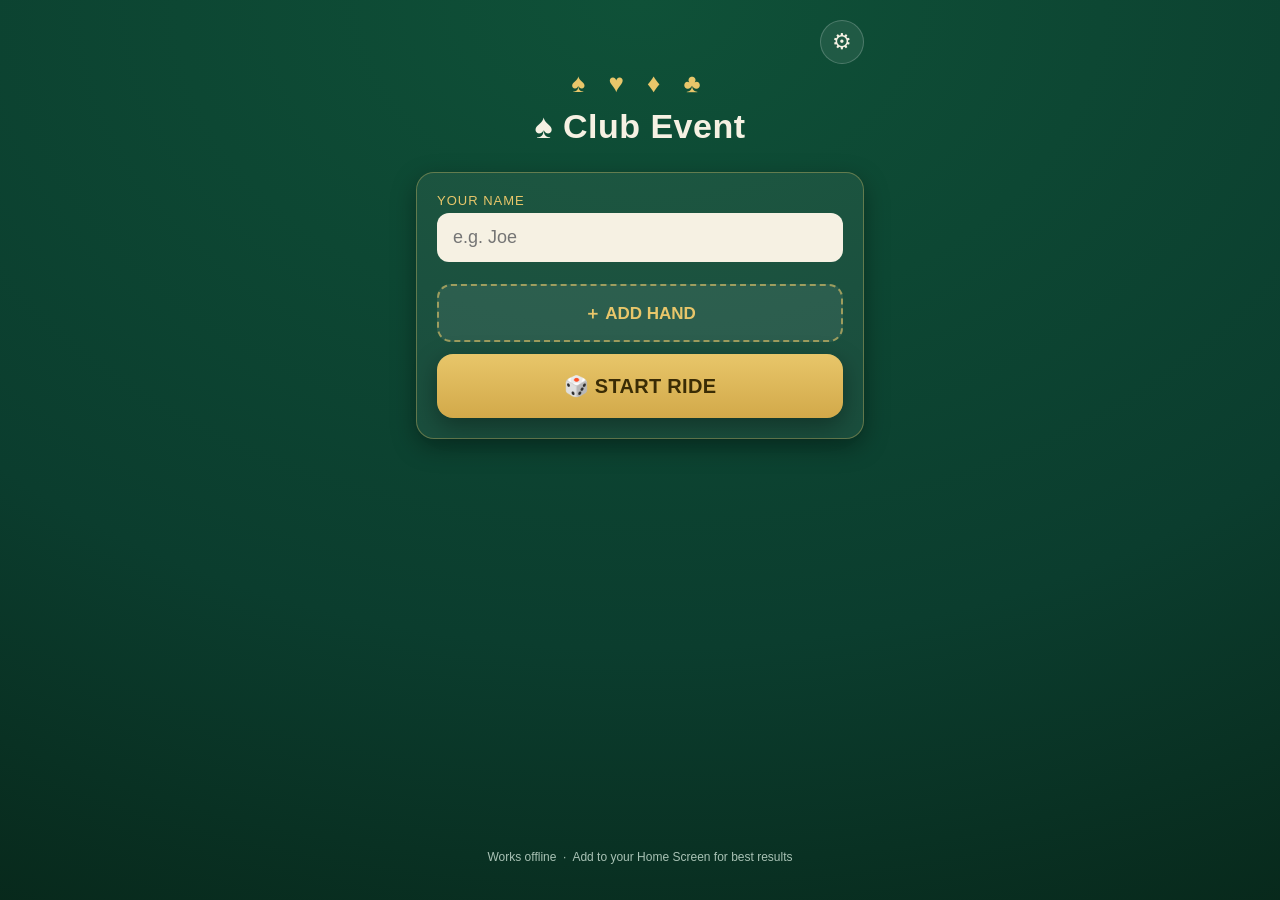
==== commit d398d44e: "Add files via upload" ====
--- a/index.html
+++ b/index.html
@@ -59,28 +59,33 @@
     </header>
 
     <div class="settings-body card-panel">
-      <label class="settings-label">Club Name</label>
-      <input id="set-club-name" type="text" class="settings-input"
-             placeholder="e.g. Willow Prairie Horse Camp" maxlength="60" />
-
-      <label class="settings-label">Poker Ride Date</label>
-      <input id="set-ride-date" type="date" class="settings-input" />
-
-      <label class="settings-label">Contact Info</label>
-      <textarea id="set-contact" class="settings-input settings-textarea"
-                placeholder="Website address&#10;Contact name &amp; phone number"
-                rows="3"></textarea>
-
-      <label class="settings-label">Game Mode</label>
-      <p class="settings-hint">5 Card = standard poker &nbsp;&middot;&nbsp; 7 Card = best 5 of 7</p>
+
+      <label class="settings-label">Game Type</label>
+      <p class="settings-hint">
+        <strong>Club Event</strong> &mdash; riders scan a QR code at the finish-line laptop.
+        The laptop handles the draw and leaderboard.<br><br>
+        <strong>Private Ride</strong> &mdash; small group (2&ndash;6 people), no laptop needed.
+        All players share one phone and one deck. Drawing is done on the phone.
+      </p>
+      <div class="mode-toggle">
+        <button type="button" id="game-club"    class="mode-btn active">&#9824; Club Event</button>
+        <button type="button" id="game-private" class="mode-btn">&#128014; Private Ride</button>
+      </div>
+
+      <label class="settings-label" style="margin-top:20px;">Number of Stations</label>
+      <p class="settings-hint">
+        <strong>5 Card</strong> &mdash; standard 5-card poker hand.<br>
+        <strong>7 Card</strong> &mdash; visit 7 stations, best 5 of 7 cards wins.
+      </p>
       <div class="mode-toggle">
         <button type="button" id="mode-5" class="mode-btn active">5 Card Poker</button>
         <button type="button" id="mode-7" class="mode-btn">7 Card Poker</button>
       </div>
 
-      <button id="save-settings-btn" class="btn btn-primary" style="margin-top:20px;">
+      <button id="save-settings-btn" class="btn btn-primary" style="margin-top:22px;">
         &#10003; Save Settings
       </button>
+
     </div>
   </section>
 
@@ -180,10 +185,11 @@
     </header>
 
     <div class="hand-stage" id="hand-stage">
-      <!-- populated by renderHand() -->
-    </div>
-
-    <div class="actions">
+      <!-- populated by renderHand() — different content for Club vs Private mode -->
+    </div>
+
+    <!-- Club Event actions (shown by JS for club mode) -->
+    <div id="hand-actions-club" class="actions">
       <button class="btn btn-primary btn-xl" data-nav="scan">
         &#128247; BACK TO SCANNING
       </button>
@@ -191,6 +197,9 @@
         &#128260; Restart Ride
       </button>
     </div>
+
+    <!-- Private Ride actions are built inline by renderPrivateHand() -->
+    <div id="hand-actions-private" class="hidden"></div>
   </section>
 
 </div><!-- #app -->
--- a/style.css
+++ b/style.css
@@ -446,3 +446,131 @@
 /* ================================================================
    CAMERA OVERLAY (wake detection) — same as finish-line
 ================================================================ */
+
+/* ================================================================
+   PRIVATE RIDE — FACE-DOWN CARDS
+================================================================ */
+.strip-card.face-down {
+  background:linear-gradient(135deg,var(--felt-2),var(--felt));
+  border:1px solid rgba(232,198,106,.4);
+  color:var(--gold); font-size:18px; font-weight:800;
+}
+
+/* ================================================================
+   PRIVATE RIDE — OTHER PLAYERS STRIP (top of hand screen)
+================================================================ */
+.other-players-strip {
+  width:100%;
+  background:rgba(0,0,0,.2);
+  border:1px solid rgba(255,255,255,.1);
+  border-radius:14px;
+  padding:10px 12px;
+  display:flex; flex-direction:column; gap:8px;
+  margin-bottom:10px;
+  max-height:38vh; overflow-y:auto;
+}
+.other-player-row {
+  display:flex; align-items:center; gap:8px; flex-wrap:wrap;
+}
+.other-player-name-btn {
+  min-width:70px; min-height:36px; padding:6px 10px;
+  border-radius:8px; border:1px solid rgba(232,198,106,.5);
+  background:rgba(232,198,106,.12); color:var(--gold);
+  font-size:13px; font-weight:700; cursor:pointer; white-space:nowrap;
+}
+.other-player-name-btn:active { background:rgba(232,198,106,.3); }
+.other-player-cards {
+  display:flex; gap:4px; flex-wrap:wrap;
+}
+/* Extra-small mini cards for the other-players strip */
+.mini-card-xs {
+  width:34px; height:46px; background:#fff; border-radius:6px;
+  display:flex; flex-direction:column; align-items:center;
+  justify-content:center; font-size:11px; font-weight:800;
+  color:var(--ink); box-shadow:0 1px 4px rgba(0,0,0,.3);
+}
+.mini-card-xs.red { color:var(--red); }
+.mini-card-xs.face-down {
+  background:linear-gradient(135deg,var(--felt-2),var(--felt));
+  color:var(--gold); border:1px solid rgba(232,198,106,.3);
+}
+.mini-card-xs.empty {
+  background:rgba(255,255,255,.06); border:1px dashed rgba(255,255,255,.2);
+  color:#7f998c; font-size:9px;
+}
+.mini-card-xs.was-drawn { border:2px solid #6fcf97; }
+
+/* ================================================================
+   PRIVATE RIDE — ACTIVE PLAYER SECTION (bottom of hand screen)
+================================================================ */
+.active-player-section {
+  width:100%; display:flex; flex-direction:column;
+  align-items:center; gap:10px; padding:8px 0 4px;
+}
+.active-player-name {
+  font-size:26px; font-weight:900; color:var(--gold);
+  margin:0; letter-spacing:.3px; text-align:center;
+}
+
+/* Mode toggle (Reveal/Hide vs Choose Discard) */
+.mode-toggle-row { display:flex; gap:8px; width:100%; }
+.mode-toggle-btn {
+  flex:1; min-height:48px; border-radius:12px;
+  border:2px solid rgba(255,255,255,.2);
+  background:rgba(255,255,255,.06);
+  color:var(--cream); font-size:15px; font-weight:700; cursor:pointer;
+}
+.mode-reveal-active  { background:rgba(232,198,106,.2)!important; border-color:var(--gold)!important; color:var(--gold)!important; }
+.mode-discard-active { background:rgba(194,54,47,.2)!important;   border-color:var(--red)!important;  color:var(--red)!important;  }
+
+/* Active player cards — larger than mini, tappable */
+.active-player-cards {
+  display:flex; flex-wrap:wrap; justify-content:center; gap:8px; width:100%;
+}
+.active-card {
+  width:64px; height:90px; background:#fff; border-radius:12px;
+  display:flex; flex-direction:column; align-items:center;
+  justify-content:center; box-shadow:var(--shadow);
+  color:var(--ink); position:relative; cursor:pointer;
+  transition:transform .1s, opacity .1s;
+  -webkit-tap-highlight-color:transparent;
+}
+.active-card:active { transform:scale(.95); }
+.active-card.red { color:var(--red); }
+.active-card.face-down {
+  background:linear-gradient(135deg,var(--felt-2),var(--felt));
+  border:2px solid rgba(232,198,106,.4);
+  color:var(--gold);
+}
+.active-card.empty {
+  background:rgba(255,255,255,.06); border:1px dashed rgba(255,255,255,.25);
+  color:#7f998c; font-size:11px; font-weight:600; cursor:default;
+}
+.active-card.was-drawn { border:3px solid #6fcf97; }
+.active-card.dim { opacity:.4; }
+.active-card.discard-marked {
+  opacity:.4; background:#ddd!important; color:#666!important;
+  border:2px dashed #999!important;
+}
+.active-card.tappable:hover { box-shadow:0 0 0 3px var(--gold); }
+
+.active-rank { font-size:22px; line-height:1; font-weight:800; }
+.active-suit { font-size:24px; line-height:1; }
+.active-station { position:absolute; bottom:3px; font-size:9px; letter-spacing:1px; color:#aaa; font-weight:700; }
+.active-card.red .active-station { color:#c98; }
+.active-rank-sm { font-size:11px; line-height:1; }
+.fd-q { font-size:28px; font-weight:900; line-height:1; }
+.discard-x-big { font-size:24px; color:#c00; font-weight:900; line-height:1; }
+
+/* ================================================================
+   PRIVATE RIDE — END GAME SCREEN
+================================================================ */
+.end-game-banner {
+  text-align:center;
+  background:linear-gradient(135deg,rgba(232,198,106,.2),rgba(232,198,106,.05));
+  border:2px solid var(--gold); border-radius:16px;
+  padding:20px; margin-bottom:16px; width:100%;
+  font-size:26px; font-weight:900; color:var(--cream); line-height:1.3;
+}
+.end-game-hand { font-size:16px; color:var(--gold); font-weight:700; }
+.end-game-place { font-size:20px; font-weight:800; color:var(--cream); margin:0; text-align:center; }
